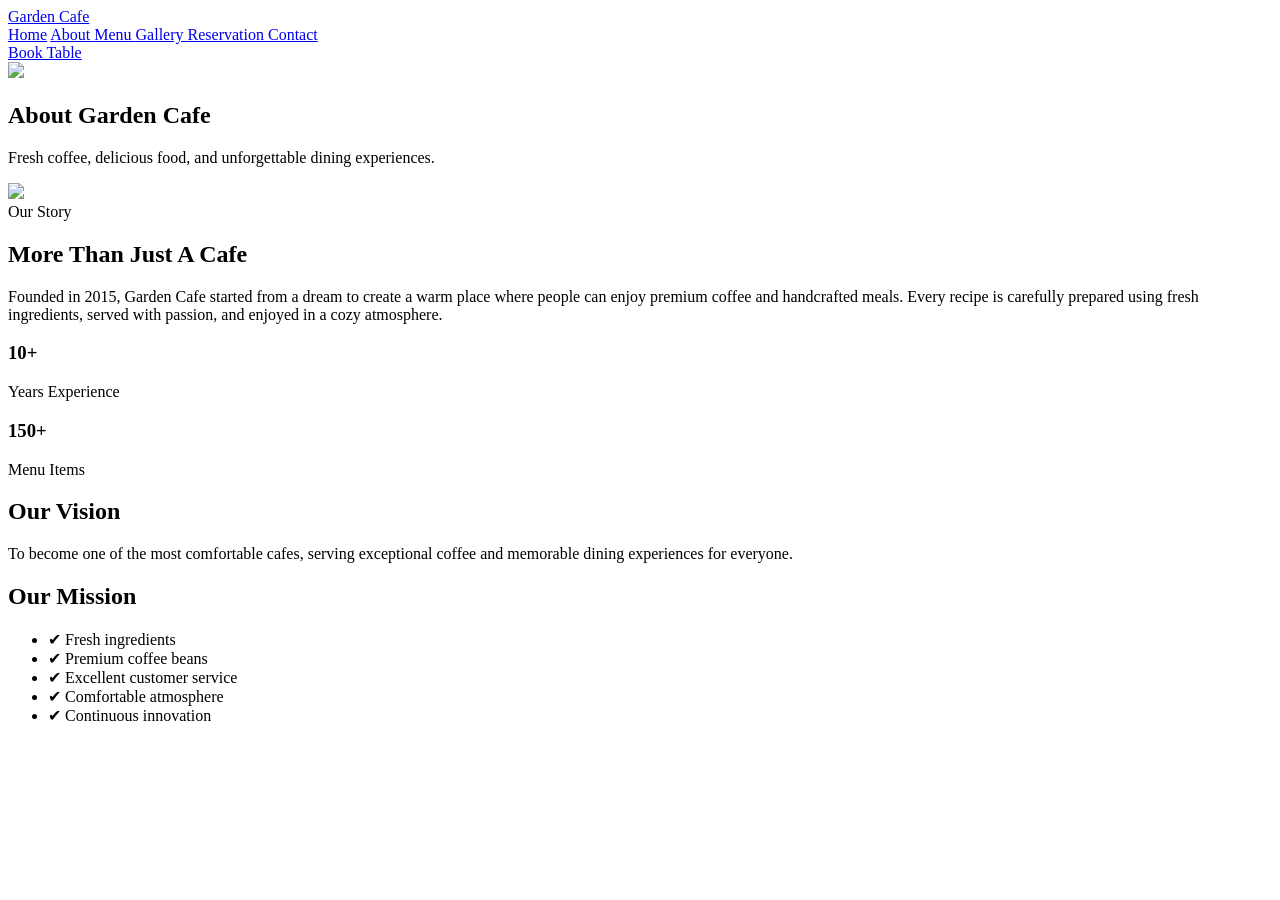
==== about.html @ c457422a "adding galerry grid + about" ====
<!DOCTYPE html>
<html lang="en">

<head>

<meta charset="UTF-8">

<meta
name="viewport"
content="width=device-width, initial-scale=1.0">

<title>

About Us | Garden Cafe

</title>

<link rel="icon" href="favicon.ico">

<script src="https://cdn.tailwindcss.com"></script>

<script>

tailwind.config={

theme:{

extend:{

colors:{

primary:"#3B2F2F",

secondary:"#C49B66",

light:"#FFF8F0",

dark:"#1B1B1B"

}

}

}

}

</script>

<link rel="preconnect"
href="https://fonts.googleapis.com">

<link rel="preconnect"
href="https://fonts.gstatic.com"
crossorigin>

<link href="https://fonts.googleapis.com/css2?family=Poppins:wght@300;400;500;600;700;800&display=swap"
rel="stylesheet">

<link rel="stylesheet"
href="assets/css/style.css">

</head>

<body class="font-[Poppins] bg-light">

<!-- NAVBAR -->

<header
id="navbar"
class="fixed top-0 left-0 w-full z-50">

<div class="max-w-7xl mx-auto px-6">

<div class="flex justify-between items-center h-20">

<a
href="index.html"
class="text-3xl font-bold text-white">

Garden Cafe

</a>

<nav class="hidden lg:flex gap-10 text-white">

<a href="index.html">Home</a>

<a href="about.html"
class="text-secondary">

About

</a>

<a href="menu.html">

Menu

</a>

<a href="gallery.html">

Gallery

</a>

<a href="reservation.html">

Reservation

</a>

<a href="contact.html">

Contact

</a>

</nav>

<a
href="reservation.html"
class="hidden lg:block bg-secondary px-6 py-3 rounded-full text-white">

Book Table

</a>

</div>

</div>

</header>

<!-- HERO -->

<section class="relative h-[60vh]">

<img

src="assets/images/about.jpg"

class="absolute inset-0 w-full h-full object-cover">

<div class="absolute inset-0 bg-black/60">

</div>

<div class="relative h-full flex items-center">

<div class="max-w-7xl mx-auto px-6">

<h1 class="text-6xl font-bold text-white">

About Garden Cafe

</h1>

<p class="text-gray-300 mt-6 max-w-2xl">

Fresh coffee,

delicious food,

and unforgettable dining experiences.

</p>

</div>

</div>

</section>

<!-- OUR STORY -->

<section class="py-24 bg-white">

<div class="max-w-7xl mx-auto px-6">

<div class="grid lg:grid-cols-2 gap-16 items-center">

<div>

<img

src="assets/images/about.jpg"

class="rounded-3xl shadow-xl">

</div>

<div>

<span class="text-secondary uppercase">

Our Story

</span>

<h2 class="text-5xl font-bold mt-5">

More Than

Just A Cafe

</h2>

<p class="text-gray-600 mt-8 leading-8">

Founded in 2015,

Garden Cafe started from a dream
to create a warm place where
people can enjoy premium coffee
and handcrafted meals.

Every recipe is carefully prepared
using fresh ingredients,
served with passion,
and enjoyed in a cozy atmosphere.

</p>

<div class="grid grid-cols-2 gap-8 mt-12">

<div>

<h3
class="text-5xl font-bold text-secondary">

10+

</h3>

<p>

Years Experience

</p>

</div>

<div>

<h3
class="text-5xl font-bold text-secondary">

150+

</h3>

<p>

Menu Items

</p>

</div>

</div>

</div>

</div>

</div>

</section>

<!-- Vision Mission -->

<section class="py-24 bg-light">

<div class="max-w-7xl mx-auto px-6">

<div class="grid lg:grid-cols-2 gap-10">

<div
class="bg-white rounded-3xl shadow-lg p-10">

<h2
class="text-4xl font-bold">

Our Vision

</h2>

<p
class="mt-6 text-gray-600 leading-8">

To become one of the most
comfortable cafes,
serving exceptional coffee
and memorable dining experiences
for everyone.

</p>

</div>

<div
class="bg-white rounded-3xl shadow-lg p-10">

<h2
class="text-4xl font-bold">

Our Mission

</h2>

<ul
class="mt-6 space-y-5 text-gray-600">

<li>

✔ Fresh ingredients

</li>

<li>

✔ Premium coffee beans

</li>

<li>

✔ Excellent customer service

</li>

<li>

✔ Comfortable atmosphere

</li>

<li>

✔ Continuous innovation

</li>

</ul>

</div>

</div>

</div>

</section>
---- assets/css/style.css ----
/* ==========================================================
   Garden Cafe
   Author : ChatGPT
   Version : 1.0
========================================================== */

/* =============================
   Global
============================= */

html{
    scroll-behavior:smooth;
}

body{
    overflow-x:hidden;
}

/* =============================
   Selection
============================= */

::selection{
    background:#C49B66;
    color:#fff;
}

/* =============================
   Scrollbar
============================= */

::-webkit-scrollbar{
    width:10px;
}

::-webkit-scrollbar-track{
    background:#f3f3f3;
}

::-webkit-scrollbar-thumb{
    background:#C49B66;
    border-radius:20px;
}

::-webkit-scrollbar-thumb:hover{
    background:#9f7849;
}

/* =============================
   Navbar
============================= */

#navbar{

    transition:.35s ease;

}

.navbar-scrolled{

    background:#ffffff;

    box-shadow:0 5px 20px rgba(0,0,0,.08);

}

.navbar-scrolled a{

    color:#222 !important;

}

.navbar-scrolled #menuButton{

    color:#222;

}

/* =============================
   Hero Image
============================= */

section:first-of-type img{

    animation:zoomHero 12s linear infinite alternate;

}

@keyframes zoomHero{

    from{

        transform:scale(1);

    }

    to{

        transform:scale(1.08);

    }

}

/* =============================
   Button Hover
============================= */

button,
a{

    transition:.3s;

}

button:hover{

    cursor:pointer;

}

/* =============================
   Card
============================= */

.shadow-lg{

    transition:.35s;

}

.shadow-lg:hover{

    box-shadow:0 20px 45px rgba(0,0,0,.15);

}

/* =============================
   Gallery
============================= */

.gallery img{

    transition:.35s;

}

.gallery img:hover{

    transform:scale(1.06);

}

/* =============================
   Fade Up
============================= */

.fade-up{

    opacity:0;

    transform:translateY(40px);

    transition:.8s;

}

.fade-up.show{

    opacity:1;

    transform:translateY(0);

}

/* =============================
   Floating Button
============================= */

.fixed{

    transition:.3s;

}

/* =============================
   WhatsApp
============================= */

.fixed:hover{

    transform:translateY(-4px);

}

/* =============================
   Footer Link
============================= */

footer a{

    transition:.3s;

}

footer a:hover{

    color:#C49B66;

}

/* =============================
   Input
============================= */

input,
textarea,
select{

    transition:.25s;

}

input:focus,
textarea:focus{

    border-color:#C49B66;

    box-shadow:0 0 0 3px rgba(196,155,102,.2);

}

/* =============================
   Card Image
============================= */

.rounded-3xl img{

    transition:.4s;

}

.rounded-3xl:hover img{

    transform:scale(1.08);

}

/* =============================
   Overlay
============================= */

.overlay{

    position:absolute;

    inset:0;

    background:rgba(0,0,0,.45);

}

/* =============================
   Utility
============================= */

.text-shadow{

    text-shadow:0 4px 12px rgba(0,0,0,.4);

}

.section-title{

    font-size:48px;

    font-weight:700;

}

.section-subtitle{

    color:#C49B66;

    text-transform:uppercase;

    letter-spacing:4px;

}

/* =============================
   Image Radius
============================= */

img{

    user-select:none;

}

/* =============================
   Responsive
============================= */

@media(max-width:1024px){

    .section-title{

        font-size:38px;

    }

}

@media(max-width:768px){

    .section-title{

        font-size:32px;

    }

}

@media(max-width:640px){

    .section-title{

        font-size:28px;

    }

}
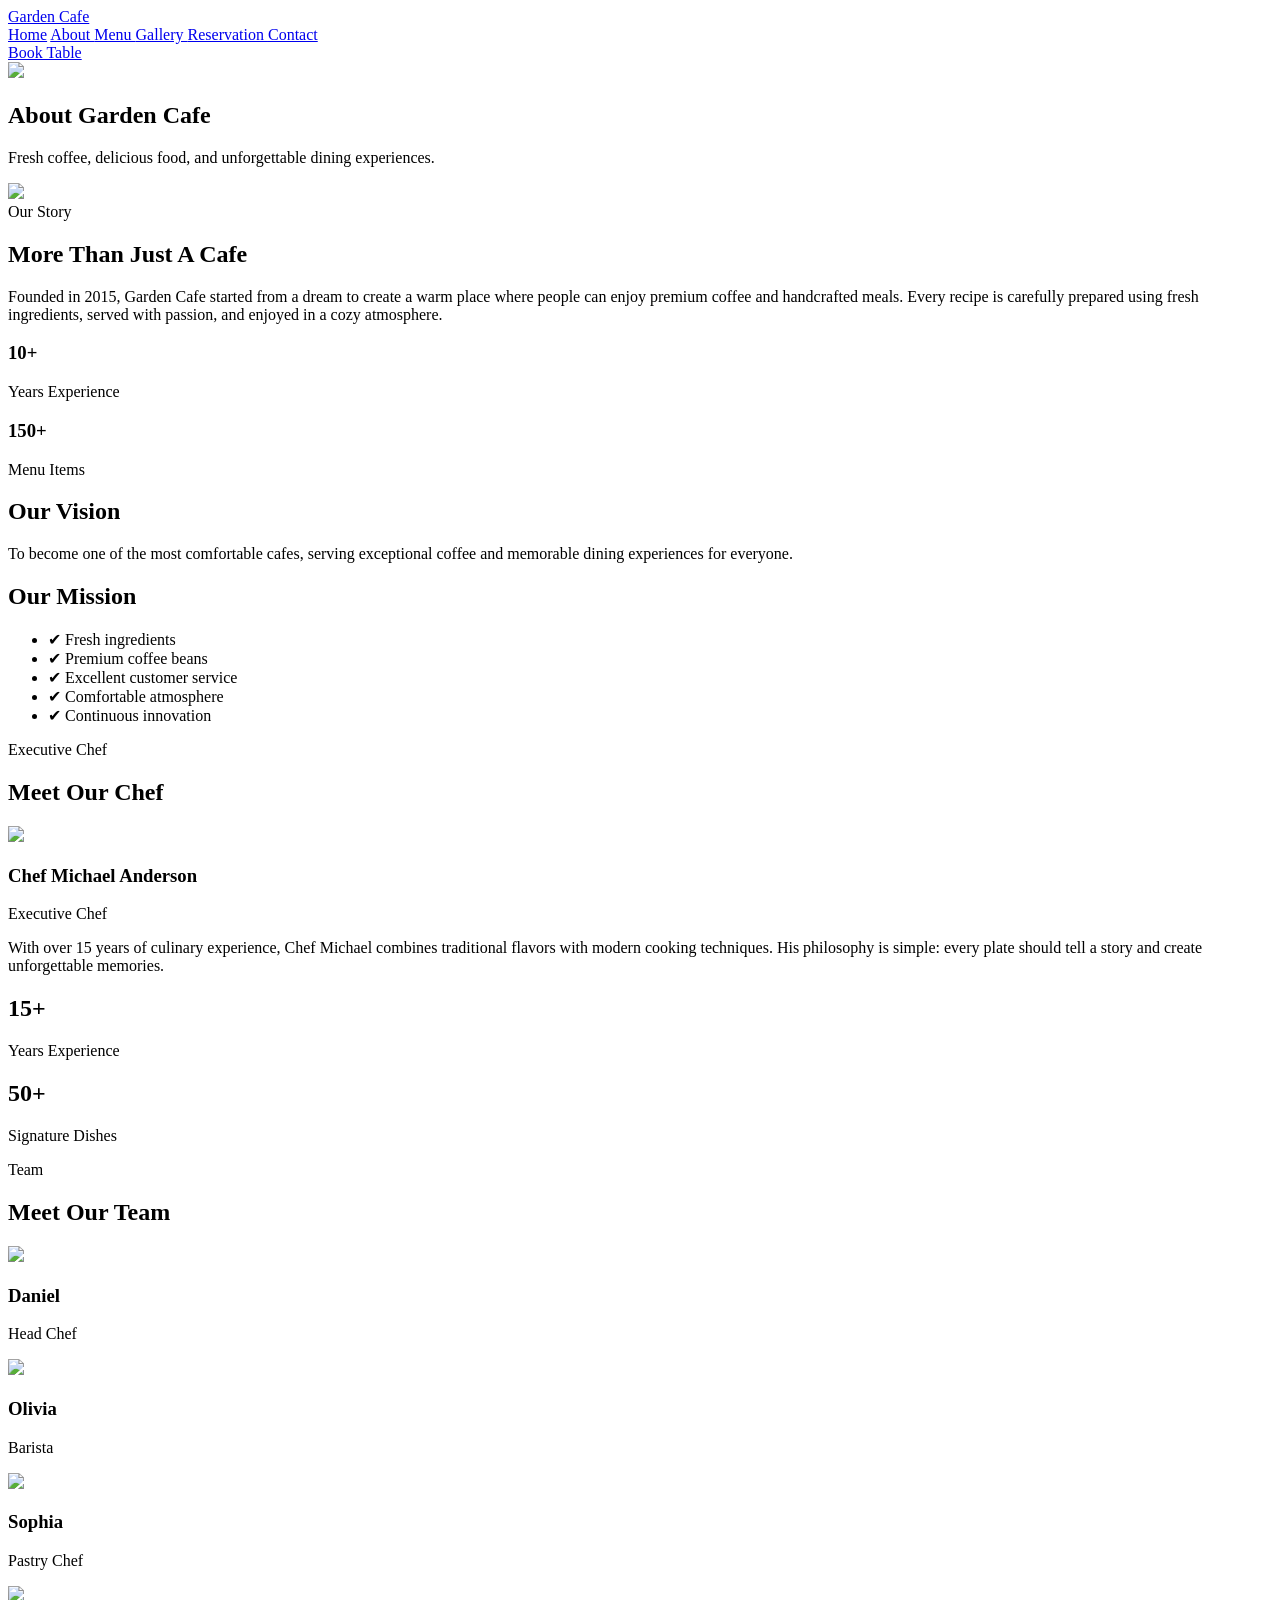
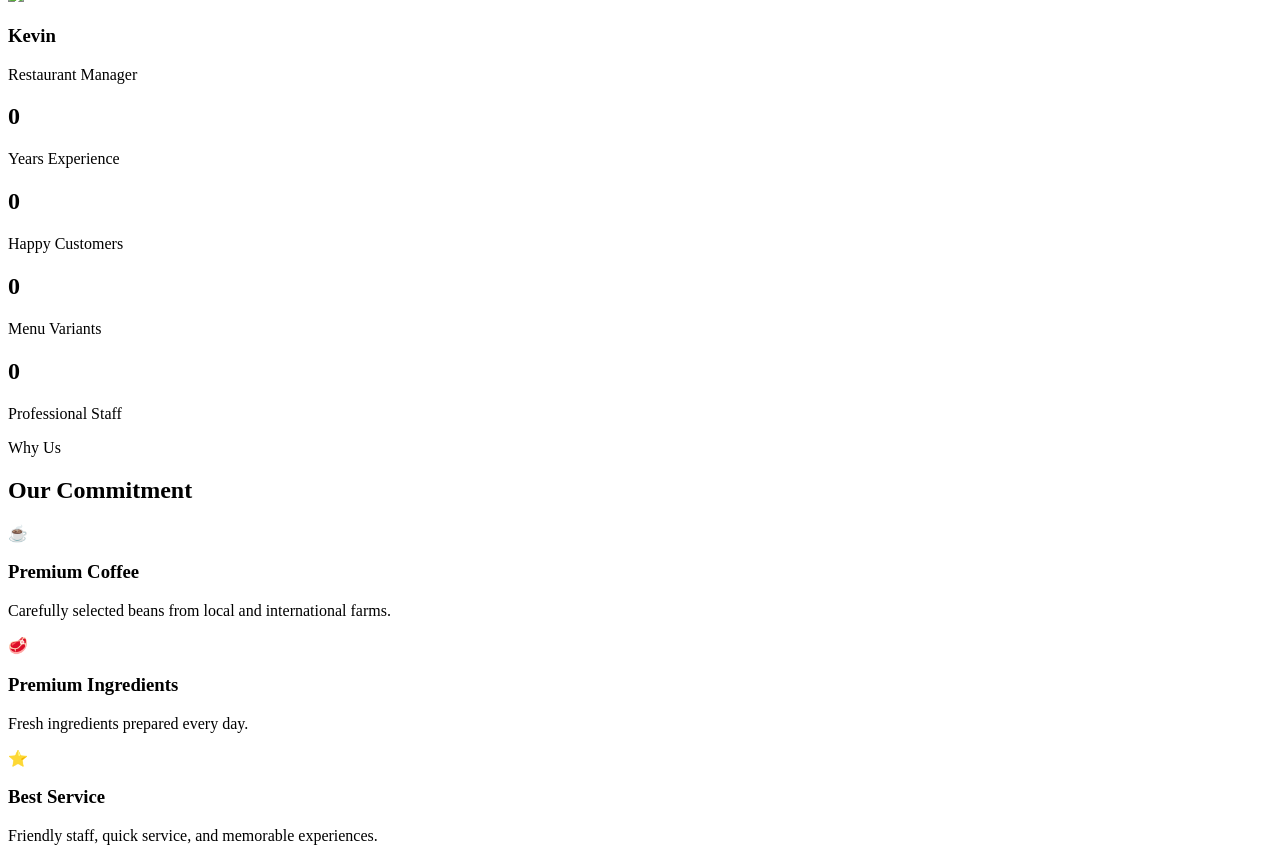
==== commit 062a2f2c: "add about part 2" ====
--- a/about.html
+++ b/about.html
@@ -351,4 +351,451 @@
 
 </div>
 
-</section>+</section>
+
+    <!-- ===================================== -->
+    <!-- Meet Our Chef -->
+    <!-- ===================================== -->
+
+    <section class="py-24 bg-white">
+
+        <div class="max-w-7xl mx-auto px-6">
+
+            <div class="text-center">
+
+                <span class="uppercase tracking-[5px] text-secondary">
+                    Executive Chef
+                </span>
+
+                <h2 class="text-5xl font-bold mt-5">
+
+                    Meet Our Chef
+
+                </h2>
+
+            </div>
+
+            <div
+                class="grid lg:grid-cols-2 gap-16 items-center mt-20">
+
+                <div>
+
+                    <img
+                        src="assets/images/chef.jpg"
+                        class="rounded-3xl shadow-xl w-full">
+
+                </div>
+
+                <div>
+
+                    <h3 class="text-4xl font-bold">
+
+                        Chef Michael Anderson
+
+                    </h3>
+
+                    <span
+                        class="text-secondary font-semibold">
+
+                        Executive Chef
+
+                    </span>
+
+                    <p
+                        class="text-gray-600 mt-8 leading-8">
+
+                        With over 15 years of culinary experience,
+                        Chef Michael combines traditional flavors
+                        with modern cooking techniques.
+
+                        His philosophy is simple:
+                        every plate should tell a story and
+                        create unforgettable memories.
+
+                    </p>
+
+                    <div class="grid grid-cols-2 gap-8 mt-10">
+
+                        <div>
+
+                            <h2
+                                class="text-5xl font-bold text-secondary">
+
+                                15+
+
+                            </h2>
+
+                            <p>
+                                Years Experience
+                            </p>
+
+                        </div>
+
+                        <div>
+
+                            <h2
+                                class="text-5xl font-bold text-secondary">
+
+                                50+
+
+                            </h2>
+
+                            <p>
+                                Signature Dishes
+                            </p>
+
+                        </div>
+
+                    </div>
+
+                </div>
+
+            </div>
+
+        </div>
+
+    </section>
+
+    <!-- ===================================== -->
+    <!-- Our Team -->
+    <!-- ===================================== -->
+
+    <section class="py-24 bg-light">
+
+        <div class="max-w-7xl mx-auto px-6">
+
+            <div class="text-center">
+
+                <span class="uppercase tracking-[5px] text-secondary">
+                    Team
+                </span>
+
+                <h2 class="text-5xl font-bold mt-5">
+
+                    Meet Our Team
+
+                </h2>
+
+            </div>
+
+            <div
+                class="grid md:grid-cols-2 lg:grid-cols-4 gap-8 mt-20">
+
+                <!-- Team -->
+
+                <div
+                    class="bg-white rounded-3xl overflow-hidden shadow-lg text-center">
+
+                    <img
+                        src="assets/images/team/team1.jpg"
+                        class="w-full h-80 object-cover">
+
+                    <div class="p-6">
+
+                        <h3
+                            class="text-2xl font-semibold">
+
+                            Daniel
+
+                        </h3>
+
+                        <p
+                            class="text-secondary mt-2">
+
+                            Head Chef
+
+                        </p>
+
+                    </div>
+
+                </div>
+
+                <div
+                    class="bg-white rounded-3xl overflow-hidden shadow-lg text-center">
+
+                    <img
+                        src="assets/images/team/team2.jpg"
+                        class="w-full h-80 object-cover">
+
+                    <div class="p-6">
+
+                        <h3
+                            class="text-2xl font-semibold">
+
+                            Olivia
+
+                        </h3>
+
+                        <p
+                            class="text-secondary mt-2">
+
+                            Barista
+
+                        </p>
+
+                    </div>
+
+                </div>
+
+                <div
+                    class="bg-white rounded-3xl overflow-hidden shadow-lg text-center">
+
+                    <img
+                        src="assets/images/team/team3.jpg"
+                        class="w-full h-80 object-cover">
+
+                    <div class="p-6">
+
+                        <h3
+                            class="text-2xl font-semibold">
+
+                            Sophia
+
+                        </h3>
+
+                        <p
+                            class="text-secondary mt-2">
+
+                            Pastry Chef
+
+                        </p>
+
+                    </div>
+
+                </div>
+
+                <div
+                    class="bg-white rounded-3xl overflow-hidden shadow-lg text-center">
+
+                    <img
+                        src="assets/images/team/team4.jpg"
+                        class="w-full h-80 object-cover">
+
+                    <div class="p-6">
+
+                        <h3
+                            class="text-2xl font-semibold">
+
+                            Kevin
+
+                        </h3>
+
+                        <p
+                            class="text-secondary mt-2">
+
+                            Restaurant Manager
+
+                        </p>
+
+                    </div>
+
+                </div>
+
+            </div>
+
+        </div>
+
+    </section>
+
+    <!-- ===================================== -->
+    <!-- Achievement -->
+    <!-- ===================================== -->
+
+    <section class="py-24 bg-primary">
+
+        <div class="max-w-7xl mx-auto px-6">
+
+            <div
+                class="grid grid-cols-2 lg:grid-cols-4 gap-10 text-center">
+
+                <div>
+
+                    <h2
+                        class="text-5xl font-bold text-secondary"
+                        data-counter="15">
+
+                        0
+
+                    </h2>
+
+                    <p class="text-white mt-4">
+
+                        Years Experience
+
+                    </p>
+
+                </div>
+
+                <div>
+
+                    <h2
+                        class="text-5xl font-bold text-secondary"
+                        data-counter="25000">
+
+                        0
+
+                    </h2>
+
+                    <p class="text-white mt-4">
+
+                        Happy Customers
+
+                    </p>
+
+                </div>
+
+                <div>
+
+                    <h2
+                        class="text-5xl font-bold text-secondary"
+                        data-counter="150">
+
+                        0
+
+                    </h2>
+
+                    <p class="text-white mt-4">
+
+                        Menu Variants
+
+                    </p>
+
+                </div>
+
+                <div>
+
+                    <h2
+                        class="text-5xl font-bold text-secondary"
+                        data-counter="20">
+
+                        0
+
+                    </h2>
+
+                    <p class="text-white mt-4">
+
+                        Professional Staff
+
+                    </p>
+
+                </div>
+
+            </div>
+
+        </div>
+
+    </section>
+
+    <!-- ===================================== -->
+    <!-- Why Choose Us -->
+    <!-- ===================================== -->
+
+    <section class="py-24 bg-white">
+
+        <div class="max-w-7xl mx-auto px-6">
+
+            <div class="text-center">
+
+                <span class="uppercase tracking-[5px] text-secondary">
+
+                    Why Us
+
+                </span>
+
+                <h2 class="text-5xl font-bold mt-5">
+
+                    Our Commitment
+
+                </h2>
+
+            </div>
+
+            <div
+                class="grid lg:grid-cols-3 gap-10 mt-20">
+
+                <div
+                    class="rounded-3xl shadow-lg p-10">
+
+                    <div class="text-6xl">
+
+                        ☕
+
+                    </div>
+
+                    <h3
+                        class="text-2xl font-semibold mt-6">
+
+                        Premium Coffee
+
+                    </h3>
+
+                    <p
+                        class="mt-4 text-gray-600 leading-8">
+
+                        Carefully selected beans
+                        from local and international farms.
+
+                    </p>
+
+                </div>
+
+                <div
+                    class="rounded-3xl shadow-lg p-10">
+
+                    <div class="text-6xl">
+
+                        🥩
+
+                    </div>
+
+                    <h3
+                        class="text-2xl font-semibold mt-6">
+
+                        Premium Ingredients
+
+                    </h3>
+
+                    <p
+                        class="mt-4 text-gray-600 leading-8">
+
+                        Fresh ingredients
+                        prepared every day.
+
+                    </p>
+
+                </div>
+
+                <div
+                    class="rounded-3xl shadow-lg p-10">
+
+                    <div class="text-6xl">
+
+                        ⭐
+
+                    </div>
+
+                    <h3
+                        class="text-2xl font-semibold mt-6">
+
+                        Best Service
+
+                    </h3>
+
+                    <p
+                        class="mt-4 text-gray-600 leading-8">
+
+                        Friendly staff,
+                        quick service,
+                        and memorable experiences.
+
+                    </p>
+
+                </div>
+
+            </div>
+
+        </div>
+
+    </section>
+
+    
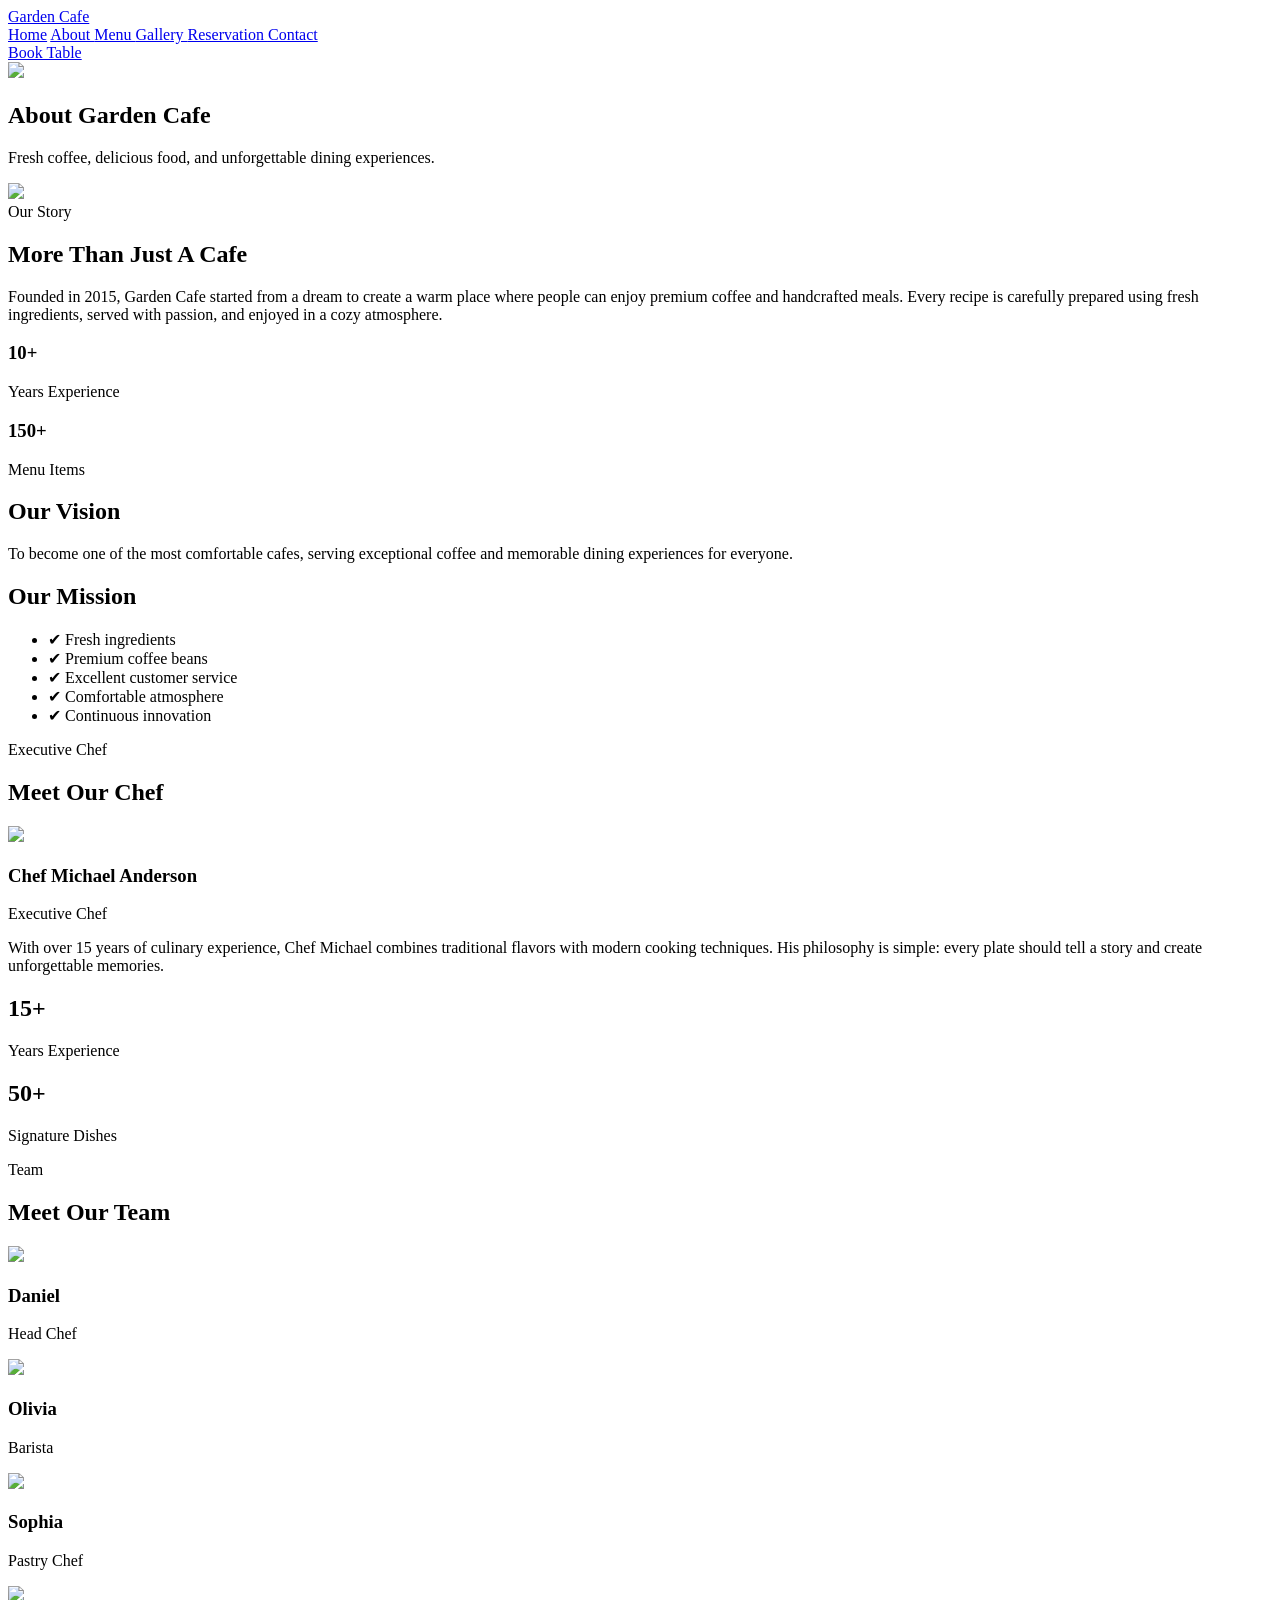
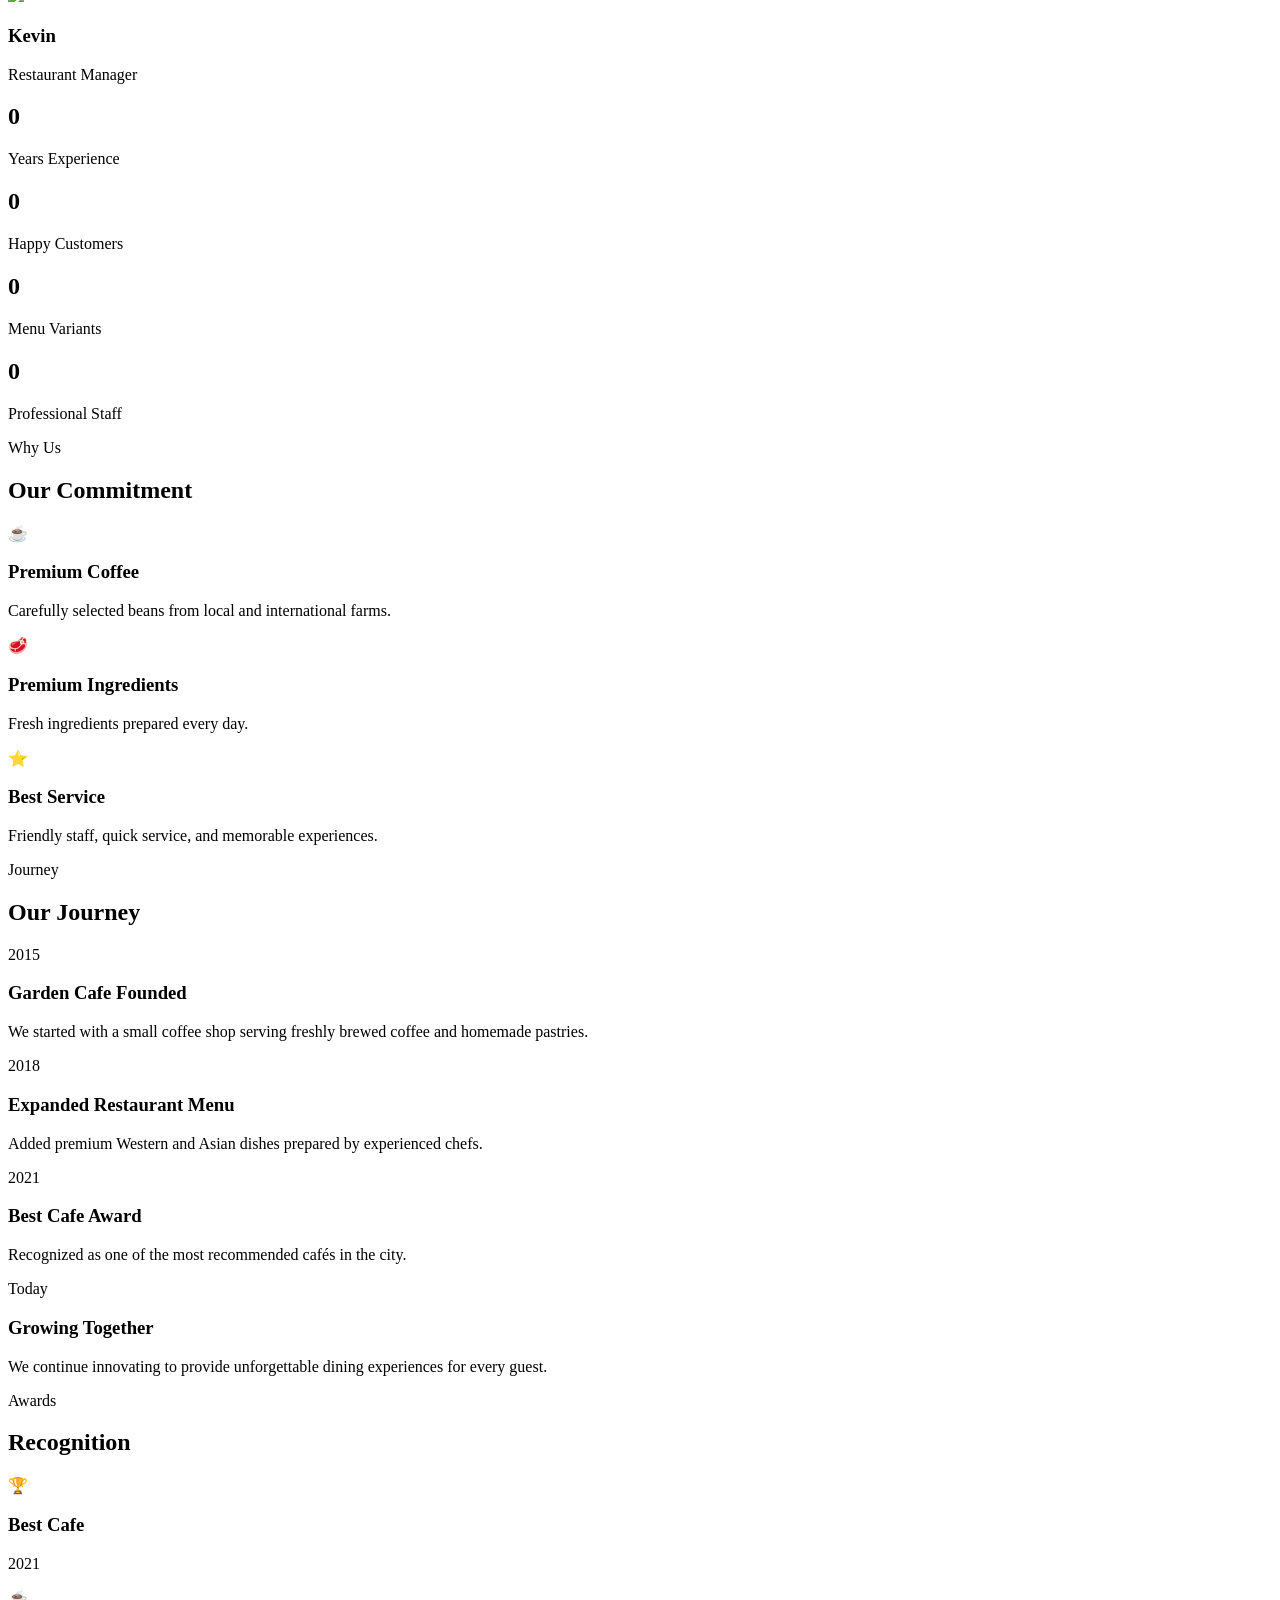
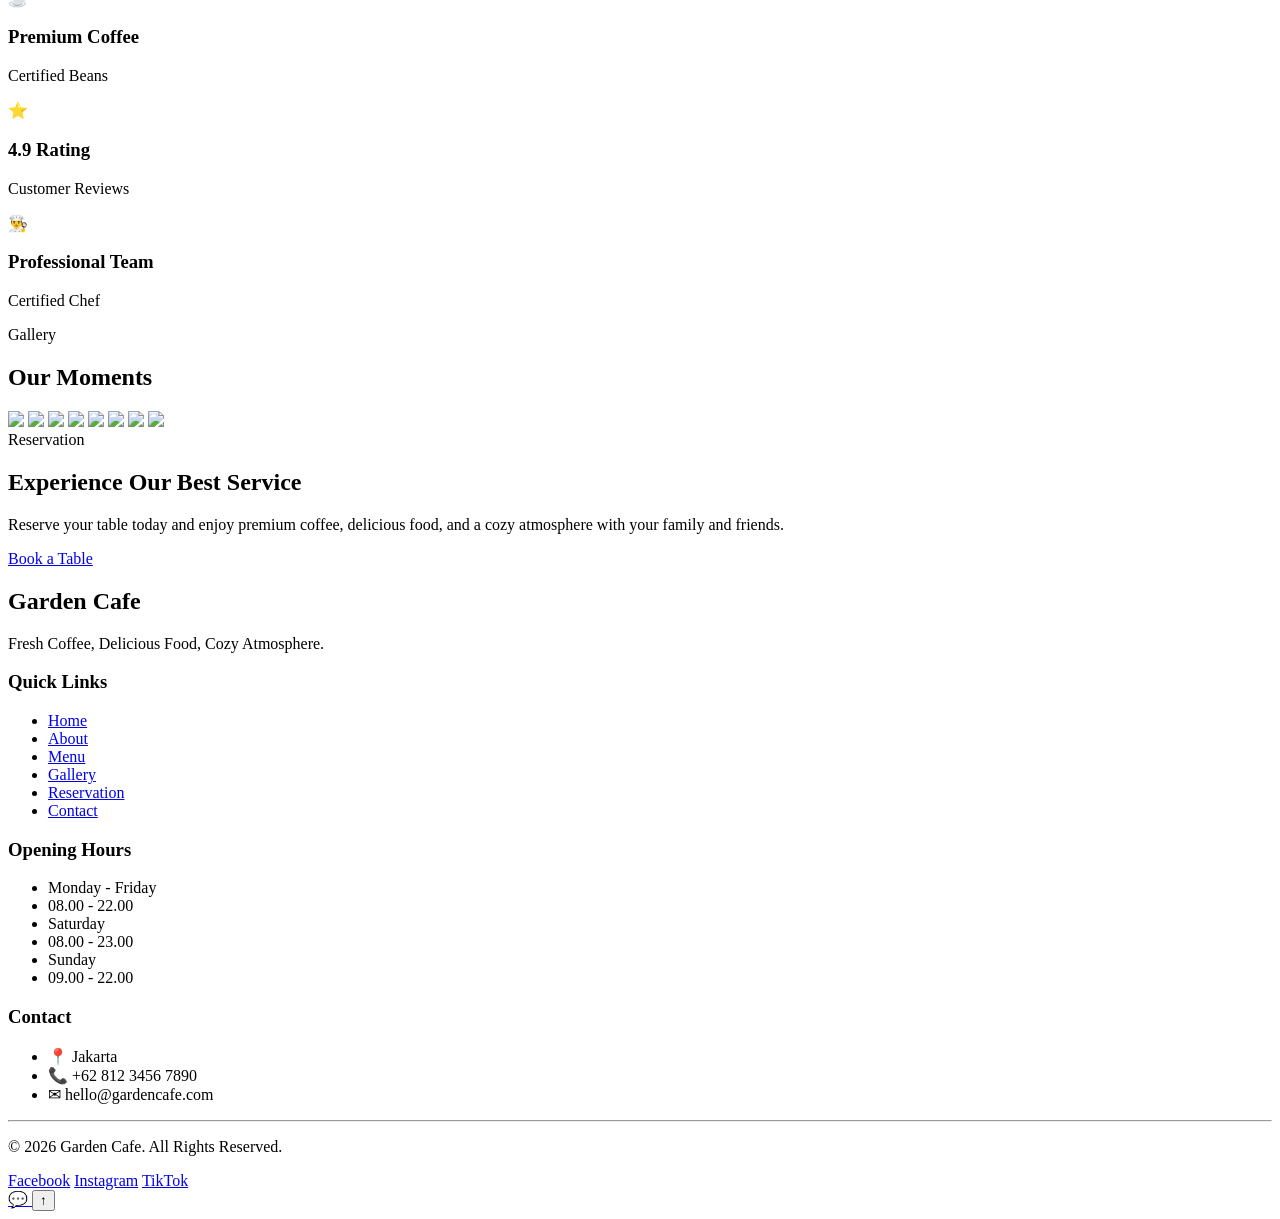
==== commit a6ccd74a: "add about part 3" ====
--- a/about.html
+++ b/about.html
@@ -1,801 +1,668 @@
-<!DOCTYPE html>
+<!doctype html>
 <html lang="en">
-
-<head>
-
-<meta charset="UTF-8">
-
-<meta
-name="viewport"
-content="width=device-width, initial-scale=1.0">
-
-<title>
-
-About Us | Garden Cafe
-
-</title>
-
-<link rel="icon" href="favicon.ico">
-
-<script src="https://cdn.tailwindcss.com"></script>
-
-<script>
-
-tailwind.config={
-
-theme:{
-
-extend:{
-
-colors:{
-
-primary:"#3B2F2F",
-
-secondary:"#C49B66",
-
-light:"#FFF8F0",
-
-dark:"#1B1B1B"
-
-}
-
-}
-
-}
-
-}
-
-</script>
-
-<link rel="preconnect"
-href="https://fonts.googleapis.com">
-
-<link rel="preconnect"
-href="https://fonts.gstatic.com"
-crossorigin>
-
-<link href="https://fonts.googleapis.com/css2?family=Poppins:wght@300;400;500;600;700;800&display=swap"
-rel="stylesheet">
-
-<link rel="stylesheet"
-href="assets/css/style.css">
-
-</head>
-
-<body class="font-[Poppins] bg-light">
-
-<!-- NAVBAR -->
-
-<header
-id="navbar"
-class="fixed top-0 left-0 w-full z-50">
-
-<div class="max-w-7xl mx-auto px-6">
-
-<div class="flex justify-between items-center h-20">
-
-<a
-href="index.html"
-class="text-3xl font-bold text-white">
-
-Garden Cafe
-
-</a>
-
-<nav class="hidden lg:flex gap-10 text-white">
-
-<a href="index.html">Home</a>
-
-<a href="about.html"
-class="text-secondary">
-
-About
-
-</a>
-
-<a href="menu.html">
-
-Menu
-
-</a>
-
-<a href="gallery.html">
-
-Gallery
-
-</a>
-
-<a href="reservation.html">
-
-Reservation
-
-</a>
-
-<a href="contact.html">
-
-Contact
-
-</a>
-
-</nav>
-
-<a
-href="reservation.html"
-class="hidden lg:block bg-secondary px-6 py-3 rounded-full text-white">
-
-Book Table
-
-</a>
-
-</div>
-
-</div>
-
-</header>
-
-<!-- HERO -->
-
-<section class="relative h-[60vh]">
-
-<img
-
-src="assets/images/about.jpg"
-
-class="absolute inset-0 w-full h-full object-cover">
-
-<div class="absolute inset-0 bg-black/60">
-
-</div>
-
-<div class="relative h-full flex items-center">
-
-<div class="max-w-7xl mx-auto px-6">
-
-<h1 class="text-6xl font-bold text-white">
-
-About Garden Cafe
-
-</h1>
-
-<p class="text-gray-300 mt-6 max-w-2xl">
-
-Fresh coffee,
-
-delicious food,
-
-and unforgettable dining experiences.
-
-</p>
-
-</div>
-
-</div>
-
-</section>
-
-<!-- OUR STORY -->
-
-<section class="py-24 bg-white">
-
-<div class="max-w-7xl mx-auto px-6">
-
-<div class="grid lg:grid-cols-2 gap-16 items-center">
-
-<div>
-
-<img
-
-src="assets/images/about.jpg"
-
-class="rounded-3xl shadow-xl">
-
-</div>
-
-<div>
-
-<span class="text-secondary uppercase">
-
-Our Story
-
-</span>
-
-<h2 class="text-5xl font-bold mt-5">
-
-More Than
-
-Just A Cafe
-
-</h2>
-
-<p class="text-gray-600 mt-8 leading-8">
-
-Founded in 2015,
-
-Garden Cafe started from a dream
-to create a warm place where
-people can enjoy premium coffee
-and handcrafted meals.
-
-Every recipe is carefully prepared
-using fresh ingredients,
-served with passion,
-and enjoyed in a cozy atmosphere.
-
-</p>
-
-<div class="grid grid-cols-2 gap-8 mt-12">
-
-<div>
-
-<h3
-class="text-5xl font-bold text-secondary">
-
-10+
-
-</h3>
-
-<p>
-
-Years Experience
-
-</p>
-
-</div>
-
-<div>
-
-<h3
-class="text-5xl font-bold text-secondary">
-
-150+
-
-</h3>
-
-<p>
-
-Menu Items
-
-</p>
-
-</div>
-
-</div>
-
-</div>
-
-</div>
-
-</div>
-
-</section>
-
-<!-- Vision Mission -->
-
-<section class="py-24 bg-light">
-
-<div class="max-w-7xl mx-auto px-6">
-
-<div class="grid lg:grid-cols-2 gap-10">
-
-<div
-class="bg-white rounded-3xl shadow-lg p-10">
-
-<h2
-class="text-4xl font-bold">
-
-Our Vision
-
-</h2>
-
-<p
-class="mt-6 text-gray-600 leading-8">
-
-To become one of the most
-comfortable cafes,
-serving exceptional coffee
-and memorable dining experiences
-for everyone.
-
-</p>
-
-</div>
-
-<div
-class="bg-white rounded-3xl shadow-lg p-10">
-
-<h2
-class="text-4xl font-bold">
-
-Our Mission
-
-</h2>
-
-<ul
-class="mt-6 space-y-5 text-gray-600">
-
-<li>
-
-✔ Fresh ingredients
-
-</li>
-
-<li>
-
-✔ Premium coffee beans
-
-</li>
-
-<li>
-
-✔ Excellent customer service
-
-</li>
-
-<li>
-
-✔ Comfortable atmosphere
-
-</li>
-
-<li>
-
-✔ Continuous innovation
-
-</li>
-
-</ul>
-
-</div>
-
-</div>
-
-</div>
-
-</section>
+  <head>
+    <meta charset="UTF-8" />
+
+    <meta name="viewport" content="width=device-width, initial-scale=1.0" />
+
+    <title>About Us | Garden Cafe</title>
+
+    <link rel="icon" href="favicon.ico" />
+
+    <script src="https://cdn.tailwindcss.com"></script>
+
+    <script>
+      tailwind.config = {
+        theme: {
+          extend: {
+            colors: {
+              primary: "#3B2F2F",
+
+              secondary: "#C49B66",
+
+              light: "#FFF8F0",
+
+              dark: "#1B1B1B",
+            },
+          },
+        },
+      };
+    </script>
+
+    <link rel="preconnect" href="https://fonts.googleapis.com" />
+
+    <link rel="preconnect" href="https://fonts.gstatic.com" crossorigin />
+
+    <link
+      href="https://fonts.googleapis.com/css2?family=Poppins:wght@300;400;500;600;700;800&display=swap"
+      rel="stylesheet"
+    />
+
+    <link rel="stylesheet" href="assets/css/style.css" />
+  </head>
+
+  <body class="font-[Poppins] bg-light">
+    <!-- NAVBAR -->
+
+    <header id="navbar" class="fixed top-0 left-0 w-full z-50">
+      <div class="max-w-7xl mx-auto px-6">
+        <div class="flex justify-between items-center h-20">
+          <a href="index.html" class="text-3xl font-bold text-white">
+            Garden Cafe
+          </a>
+
+          <nav class="hidden lg:flex gap-10 text-white">
+            <a href="index.html">Home</a>
+
+            <a href="about.html" class="text-secondary"> About </a>
+
+            <a href="menu.html"> Menu </a>
+
+            <a href="gallery.html"> Gallery </a>
+
+            <a href="reservation.html"> Reservation </a>
+
+            <a href="contact.html"> Contact </a>
+          </nav>
+
+          <a
+            href="reservation.html"
+            class="hidden lg:block bg-secondary px-6 py-3 rounded-full text-white"
+          >
+            Book Table
+          </a>
+        </div>
+      </div>
+    </header>
+
+    <!-- HERO -->
+
+    <section class="relative h-[60vh]">
+      <img
+        src="assets/images/about.jpg"
+        class="absolute inset-0 w-full h-full object-cover"
+      />
+
+      <div class="absolute inset-0 bg-black/60"></div>
+
+      <div class="relative h-full flex items-center">
+        <div class="max-w-7xl mx-auto px-6">
+          <h1 class="text-6xl font-bold text-white">About Garden Cafe</h1>
+
+          <p class="text-gray-300 mt-6 max-w-2xl">
+            Fresh coffee, delicious food, and unforgettable dining experiences.
+          </p>
+        </div>
+      </div>
+    </section>
+
+    <!-- OUR STORY -->
+
+    <section class="py-24 bg-white">
+      <div class="max-w-7xl mx-auto px-6">
+        <div class="grid lg:grid-cols-2 gap-16 items-center">
+          <div>
+            <img src="assets/images/about.jpg" class="rounded-3xl shadow-xl" />
+          </div>
+
+          <div>
+            <span class="text-secondary uppercase"> Our Story </span>
+
+            <h2 class="text-5xl font-bold mt-5">More Than Just A Cafe</h2>
+
+            <p class="text-gray-600 mt-8 leading-8">
+              Founded in 2015, Garden Cafe started from a dream to create a warm
+              place where people can enjoy premium coffee and handcrafted meals.
+              Every recipe is carefully prepared using fresh ingredients, served
+              with passion, and enjoyed in a cozy atmosphere.
+            </p>
+
+            <div class="grid grid-cols-2 gap-8 mt-12">
+              <div>
+                <h3 class="text-5xl font-bold text-secondary">10+</h3>
+
+                <p>Years Experience</p>
+              </div>
+
+              <div>
+                <h3 class="text-5xl font-bold text-secondary">150+</h3>
+
+                <p>Menu Items</p>
+              </div>
+            </div>
+          </div>
+        </div>
+      </div>
+    </section>
+
+    <!-- Vision Mission -->
+
+    <section class="py-24 bg-light">
+      <div class="max-w-7xl mx-auto px-6">
+        <div class="grid lg:grid-cols-2 gap-10">
+          <div class="bg-white rounded-3xl shadow-lg p-10">
+            <h2 class="text-4xl font-bold">Our Vision</h2>
+
+            <p class="mt-6 text-gray-600 leading-8">
+              To become one of the most comfortable cafes, serving exceptional
+              coffee and memorable dining experiences for everyone.
+            </p>
+          </div>
+
+          <div class="bg-white rounded-3xl shadow-lg p-10">
+            <h2 class="text-4xl font-bold">Our Mission</h2>
+
+            <ul class="mt-6 space-y-5 text-gray-600">
+              <li>✔ Fresh ingredients</li>
+
+              <li>✔ Premium coffee beans</li>
+
+              <li>✔ Excellent customer service</li>
+
+              <li>✔ Comfortable atmosphere</li>
+
+              <li>✔ Continuous innovation</li>
+            </ul>
+          </div>
+        </div>
+      </div>
+    </section>
 
     <!-- ===================================== -->
     <!-- Meet Our Chef -->
     <!-- ===================================== -->
 
     <section class="py-24 bg-white">
-
-        <div class="max-w-7xl mx-auto px-6">
-
-            <div class="text-center">
-
-                <span class="uppercase tracking-[5px] text-secondary">
-                    Executive Chef
-                </span>
-
-                <h2 class="text-5xl font-bold mt-5">
-
-                    Meet Our Chef
-
-                </h2>
-
+      <div class="max-w-7xl mx-auto px-6">
+        <div class="text-center">
+          <span class="uppercase tracking-[5px] text-secondary">
+            Executive Chef
+          </span>
+
+          <h2 class="text-5xl font-bold mt-5">Meet Our Chef</h2>
+        </div>
+
+        <div class="grid lg:grid-cols-2 gap-16 items-center mt-20">
+          <div>
+            <img
+              src="assets/images/chef.jpg"
+              class="rounded-3xl shadow-xl w-full"
+            />
+          </div>
+
+          <div>
+            <h3 class="text-4xl font-bold">Chef Michael Anderson</h3>
+
+            <span class="text-secondary font-semibold"> Executive Chef </span>
+
+            <p class="text-gray-600 mt-8 leading-8">
+              With over 15 years of culinary experience, Chef Michael combines
+              traditional flavors with modern cooking techniques. His philosophy
+              is simple: every plate should tell a story and create
+              unforgettable memories.
+            </p>
+
+            <div class="grid grid-cols-2 gap-8 mt-10">
+              <div>
+                <h2 class="text-5xl font-bold text-secondary">15+</h2>
+
+                <p>Years Experience</p>
+              </div>
+
+              <div>
+                <h2 class="text-5xl font-bold text-secondary">50+</h2>
+
+                <p>Signature Dishes</p>
+              </div>
             </div>
-
-            <div
-                class="grid lg:grid-cols-2 gap-16 items-center mt-20">
-
-                <div>
-
-                    <img
-                        src="assets/images/chef.jpg"
-                        class="rounded-3xl shadow-xl w-full">
-
-                </div>
-
-                <div>
-
-                    <h3 class="text-4xl font-bold">
-
-                        Chef Michael Anderson
-
-                    </h3>
-
-                    <span
-                        class="text-secondary font-semibold">
-
-                        Executive Chef
-
-                    </span>
-
-                    <p
-                        class="text-gray-600 mt-8 leading-8">
-
-                        With over 15 years of culinary experience,
-                        Chef Michael combines traditional flavors
-                        with modern cooking techniques.
-
-                        His philosophy is simple:
-                        every plate should tell a story and
-                        create unforgettable memories.
-
-                    </p>
-
-                    <div class="grid grid-cols-2 gap-8 mt-10">
-
-                        <div>
-
-                            <h2
-                                class="text-5xl font-bold text-secondary">
-
-                                15+
-
-                            </h2>
-
-                            <p>
-                                Years Experience
-                            </p>
-
-                        </div>
-
-                        <div>
-
-                            <h2
-                                class="text-5xl font-bold text-secondary">
-
-                                50+
-
-                            </h2>
-
-                            <p>
-                                Signature Dishes
-                            </p>
-
-                        </div>
-
-                    </div>
-
-                </div>
-
+          </div>
+        </div>
+      </div>
+    </section>
+
+    <!-- ===================================== -->
+    <!-- Our Team -->
+    <!-- ===================================== -->
+
+    <section class="py-24 bg-light">
+      <div class="max-w-7xl mx-auto px-6">
+        <div class="text-center">
+          <span class="uppercase tracking-[5px] text-secondary"> Team </span>
+
+          <h2 class="text-5xl font-bold mt-5">Meet Our Team</h2>
+        </div>
+
+        <div class="grid md:grid-cols-2 lg:grid-cols-4 gap-8 mt-20">
+          <!-- Team -->
+
+          <div
+            class="bg-white rounded-3xl overflow-hidden shadow-lg text-center"
+          >
+            <img
+              src="assets/images/team/team1.jpg"
+              class="w-full h-80 object-cover"
+            />
+
+            <div class="p-6">
+              <h3 class="text-2xl font-semibold">Daniel</h3>
+
+              <p class="text-secondary mt-2">Head Chef</p>
             </div>
-
-        </div>
-
-    </section>
-
-    <!-- ===================================== -->
-    <!-- Our Team -->
+          </div>
+
+          <div
+            class="bg-white rounded-3xl overflow-hidden shadow-lg text-center"
+          >
+            <img
+              src="assets/images/team/team2.jpg"
+              class="w-full h-80 object-cover"
+            />
+
+            <div class="p-6">
+              <h3 class="text-2xl font-semibold">Olivia</h3>
+
+              <p class="text-secondary mt-2">Barista</p>
+            </div>
+          </div>
+
+          <div
+            class="bg-white rounded-3xl overflow-hidden shadow-lg text-center"
+          >
+            <img
+              src="assets/images/team/team3.jpg"
+              class="w-full h-80 object-cover"
+            />
+
+            <div class="p-6">
+              <h3 class="text-2xl font-semibold">Sophia</h3>
+
+              <p class="text-secondary mt-2">Pastry Chef</p>
+            </div>
+          </div>
+
+          <div
+            class="bg-white rounded-3xl overflow-hidden shadow-lg text-center"
+          >
+            <img
+              src="assets/images/team/team4.jpg"
+              class="w-full h-80 object-cover"
+            />
+
+            <div class="p-6">
+              <h3 class="text-2xl font-semibold">Kevin</h3>
+
+              <p class="text-secondary mt-2">Restaurant Manager</p>
+            </div>
+          </div>
+        </div>
+      </div>
+    </section>
+
+    <!-- ===================================== -->
+    <!-- Achievement -->
+    <!-- ===================================== -->
+
+    <section class="py-24 bg-primary">
+      <div class="max-w-7xl mx-auto px-6">
+        <div class="grid grid-cols-2 lg:grid-cols-4 gap-10 text-center">
+          <div>
+            <h2 class="text-5xl font-bold text-secondary" data-counter="15">
+              0
+            </h2>
+
+            <p class="text-white mt-4">Years Experience</p>
+          </div>
+
+          <div>
+            <h2 class="text-5xl font-bold text-secondary" data-counter="25000">
+              0
+            </h2>
+
+            <p class="text-white mt-4">Happy Customers</p>
+          </div>
+
+          <div>
+            <h2 class="text-5xl font-bold text-secondary" data-counter="150">
+              0
+            </h2>
+
+            <p class="text-white mt-4">Menu Variants</p>
+          </div>
+
+          <div>
+            <h2 class="text-5xl font-bold text-secondary" data-counter="20">
+              0
+            </h2>
+
+            <p class="text-white mt-4">Professional Staff</p>
+          </div>
+        </div>
+      </div>
+    </section>
+
+    <!-- ===================================== -->
+    <!-- Why Choose Us -->
+    <!-- ===================================== -->
+
+    <section class="py-24 bg-white">
+      <div class="max-w-7xl mx-auto px-6">
+        <div class="text-center">
+          <span class="uppercase tracking-[5px] text-secondary"> Why Us </span>
+
+          <h2 class="text-5xl font-bold mt-5">Our Commitment</h2>
+        </div>
+
+        <div class="grid lg:grid-cols-3 gap-10 mt-20">
+          <div class="rounded-3xl shadow-lg p-10">
+            <div class="text-6xl">☕</div>
+
+            <h3 class="text-2xl font-semibold mt-6">Premium Coffee</h3>
+
+            <p class="mt-4 text-gray-600 leading-8">
+              Carefully selected beans from local and international farms.
+            </p>
+          </div>
+
+          <div class="rounded-3xl shadow-lg p-10">
+            <div class="text-6xl">🥩</div>
+
+            <h3 class="text-2xl font-semibold mt-6">Premium Ingredients</h3>
+
+            <p class="mt-4 text-gray-600 leading-8">
+              Fresh ingredients prepared every day.
+            </p>
+          </div>
+
+          <div class="rounded-3xl shadow-lg p-10">
+            <div class="text-6xl">⭐</div>
+
+            <h3 class="text-2xl font-semibold mt-6">Best Service</h3>
+
+            <p class="mt-4 text-gray-600 leading-8">
+              Friendly staff, quick service, and memorable experiences.
+            </p>
+          </div>
+        </div>
+      </div>
+    </section>
+
+    <!-- ===================================== -->
+    <!-- Company Timeline -->
     <!-- ===================================== -->
 
     <section class="py-24 bg-light">
-
-        <div class="max-w-7xl mx-auto px-6">
-
-            <div class="text-center">
-
-                <span class="uppercase tracking-[5px] text-secondary">
-                    Team
-                </span>
-
-                <h2 class="text-5xl font-bold mt-5">
-
-                    Meet Our Team
-
-                </h2>
-
-            </div>
-
-            <div
-                class="grid md:grid-cols-2 lg:grid-cols-4 gap-8 mt-20">
-
-                <!-- Team -->
-
-                <div
-                    class="bg-white rounded-3xl overflow-hidden shadow-lg text-center">
-
-                    <img
-                        src="assets/images/team/team1.jpg"
-                        class="w-full h-80 object-cover">
-
-                    <div class="p-6">
-
-                        <h3
-                            class="text-2xl font-semibold">
-
-                            Daniel
-
-                        </h3>
-
-                        <p
-                            class="text-secondary mt-2">
-
-                            Head Chef
-
-                        </p>
-
-                    </div>
-
-                </div>
-
-                <div
-                    class="bg-white rounded-3xl overflow-hidden shadow-lg text-center">
-
-                    <img
-                        src="assets/images/team/team2.jpg"
-                        class="w-full h-80 object-cover">
-
-                    <div class="p-6">
-
-                        <h3
-                            class="text-2xl font-semibold">
-
-                            Olivia
-
-                        </h3>
-
-                        <p
-                            class="text-secondary mt-2">
-
-                            Barista
-
-                        </p>
-
-                    </div>
-
-                </div>
-
-                <div
-                    class="bg-white rounded-3xl overflow-hidden shadow-lg text-center">
-
-                    <img
-                        src="assets/images/team/team3.jpg"
-                        class="w-full h-80 object-cover">
-
-                    <div class="p-6">
-
-                        <h3
-                            class="text-2xl font-semibold">
-
-                            Sophia
-
-                        </h3>
-
-                        <p
-                            class="text-secondary mt-2">
-
-                            Pastry Chef
-
-                        </p>
-
-                    </div>
-
-                </div>
-
-                <div
-                    class="bg-white rounded-3xl overflow-hidden shadow-lg text-center">
-
-                    <img
-                        src="assets/images/team/team4.jpg"
-                        class="w-full h-80 object-cover">
-
-                    <div class="p-6">
-
-                        <h3
-                            class="text-2xl font-semibold">
-
-                            Kevin
-
-                        </h3>
-
-                        <p
-                            class="text-secondary mt-2">
-
-                            Restaurant Manager
-
-                        </p>
-
-                    </div>
-
-                </div>
-
-            </div>
-
-        </div>
-
-    </section>
-
-    <!-- ===================================== -->
-    <!-- Achievement -->
+      <div class="max-w-6xl mx-auto px-6">
+        <div class="text-center">
+          <span class="uppercase tracking-[5px] text-secondary"> Journey </span>
+
+          <h2 class="text-5xl font-bold mt-5">Our Journey</h2>
+        </div>
+
+        <div class="mt-20 space-y-10">
+          <div class="bg-white rounded-3xl shadow-lg p-8">
+            <span class="text-secondary font-bold text-xl"> 2015 </span>
+
+            <h3 class="text-2xl font-semibold mt-2">Garden Cafe Founded</h3>
+
+            <p class="text-gray-600 mt-4 leading-8">
+              We started with a small coffee shop serving freshly brewed coffee
+              and homemade pastries.
+            </p>
+          </div>
+
+          <div class="bg-white rounded-3xl shadow-lg p-8">
+            <span class="text-secondary font-bold text-xl"> 2018 </span>
+
+            <h3 class="text-2xl font-semibold mt-2">
+              Expanded Restaurant Menu
+            </h3>
+
+            <p class="text-gray-600 mt-4 leading-8">
+              Added premium Western and Asian dishes prepared by experienced
+              chefs.
+            </p>
+          </div>
+
+          <div class="bg-white rounded-3xl shadow-lg p-8">
+            <span class="text-secondary font-bold text-xl"> 2021 </span>
+
+            <h3 class="text-2xl font-semibold mt-2">Best Cafe Award</h3>
+
+            <p class="text-gray-600 mt-4 leading-8">
+              Recognized as one of the most recommended cafés in the city.
+            </p>
+          </div>
+
+          <div class="bg-white rounded-3xl shadow-lg p-8">
+            <span class="text-secondary font-bold text-xl"> Today </span>
+
+            <h3 class="text-2xl font-semibold mt-2">Growing Together</h3>
+
+            <p class="text-gray-600 mt-4 leading-8">
+              We continue innovating to provide unforgettable dining experiences
+              for every guest.
+            </p>
+          </div>
+        </div>
+      </div>
+    </section>
+
+    <!-- ===================================== -->
+    <!-- Awards -->
+    <!-- ===================================== -->
+
+    <section class="py-24 bg-white">
+      <div class="max-w-7xl mx-auto px-6">
+        <div class="text-center">
+          <span class="uppercase tracking-[5px] text-secondary"> Awards </span>
+
+          <h2 class="text-5xl font-bold mt-5">Recognition</h2>
+        </div>
+
+        <div class="grid md:grid-cols-2 lg:grid-cols-4 gap-8 mt-20">
+          <div class="rounded-3xl shadow-lg p-8 text-center">
+            <div class="text-6xl">🏆</div>
+
+            <h3 class="font-semibold text-xl mt-6">Best Cafe</h3>
+
+            <p class="text-gray-500 mt-3">2021</p>
+          </div>
+
+          <div class="rounded-3xl shadow-lg p-8 text-center">
+            <div class="text-6xl">☕</div>
+
+            <h3 class="font-semibold text-xl mt-6">Premium Coffee</h3>
+
+            <p class="text-gray-500 mt-3">Certified Beans</p>
+          </div>
+
+          <div class="rounded-3xl shadow-lg p-8 text-center">
+            <div class="text-6xl">⭐</div>
+
+            <h3 class="font-semibold text-xl mt-6">4.9 Rating</h3>
+
+            <p class="text-gray-500 mt-3">Customer Reviews</p>
+          </div>
+
+          <div class="rounded-3xl shadow-lg p-8 text-center">
+            <div class="text-6xl">👨‍🍳</div>
+
+            <h3 class="font-semibold text-xl mt-6">Professional Team</h3>
+
+            <p class="text-gray-500 mt-3">Certified Chef</p>
+          </div>
+        </div>
+      </div>
+    </section>
+
+    <!-- ===================================== -->
+    <!-- Gallery -->
+    <!-- ===================================== -->
+
+    <section class="py-24 bg-light">
+      <div class="max-w-7xl mx-auto px-6">
+        <div class="text-center">
+          <span class="uppercase tracking-[5px] text-secondary"> Gallery </span>
+
+          <h2 class="text-5xl font-bold mt-5">Our Moments</h2>
+        </div>
+
+        <div class="gallery grid grid-cols-2 lg:grid-cols-4 gap-6 mt-20">
+          <img
+            src="assets/images/gallery/1.jpg"
+            class="rounded-3xl h-72 object-cover w-full"
+          />
+
+          <img
+            src="assets/images/gallery/2.jpg"
+            class="rounded-3xl h-72 object-cover w-full"
+          />
+
+          <img
+            src="assets/images/gallery/3.jpg"
+            class="rounded-3xl h-72 object-cover w-full"
+          />
+
+          <img
+            src="assets/images/gallery/4.jpg"
+            class="rounded-3xl h-72 object-cover w-full"
+          />
+
+          <img
+            src="assets/images/gallery/5.jpg"
+            class="rounded-3xl h-72 object-cover w-full"
+          />
+
+          <img
+            src="assets/images/gallery/6.jpg"
+            class="rounded-3xl h-72 object-cover w-full"
+          />
+
+          <img
+            src="assets/images/gallery/7.jpg"
+            class="rounded-3xl h-72 object-cover w-full"
+          />
+
+          <img
+            src="assets/images/gallery/8.jpg"
+            class="rounded-3xl h-72 object-cover w-full"
+          />
+        </div>
+      </div>
+    </section>
+
+    <!-- ===================================== -->
+    <!-- CTA -->
     <!-- ===================================== -->
 
     <section class="py-24 bg-primary">
-
-        <div class="max-w-7xl mx-auto px-6">
-
-            <div
-                class="grid grid-cols-2 lg:grid-cols-4 gap-10 text-center">
-
-                <div>
-
-                    <h2
-                        class="text-5xl font-bold text-secondary"
-                        data-counter="15">
-
-                        0
-
-                    </h2>
-
-                    <p class="text-white mt-4">
-
-                        Years Experience
-
-                    </p>
-
-                </div>
-
-                <div>
-
-                    <h2
-                        class="text-5xl font-bold text-secondary"
-                        data-counter="25000">
-
-                        0
-
-                    </h2>
-
-                    <p class="text-white mt-4">
-
-                        Happy Customers
-
-                    </p>
-
-                </div>
-
-                <div>
-
-                    <h2
-                        class="text-5xl font-bold text-secondary"
-                        data-counter="150">
-
-                        0
-
-                    </h2>
-
-                    <p class="text-white mt-4">
-
-                        Menu Variants
-
-                    </p>
-
-                </div>
-
-                <div>
-
-                    <h2
-                        class="text-5xl font-bold text-secondary"
-                        data-counter="20">
-
-                        0
-
-                    </h2>
-
-                    <p class="text-white mt-4">
-
-                        Professional Staff
-
-                    </p>
-
-                </div>
-
-            </div>
-
-        </div>
-
-    </section>
-
-    <!-- ===================================== -->
-    <!-- Why Choose Us -->
-    <!-- ===================================== -->
-
-    <section class="py-24 bg-white">
-
-        <div class="max-w-7xl mx-auto px-6">
-
-            <div class="text-center">
-
-                <span class="uppercase tracking-[5px] text-secondary">
-
-                    Why Us
-
-                </span>
-
-                <h2 class="text-5xl font-bold mt-5">
-
-                    Our Commitment
-
-                </h2>
-
-            </div>
-
-            <div
-                class="grid lg:grid-cols-3 gap-10 mt-20">
-
-                <div
-                    class="rounded-3xl shadow-lg p-10">
-
-                    <div class="text-6xl">
-
-                        ☕
-
-                    </div>
-
-                    <h3
-                        class="text-2xl font-semibold mt-6">
-
-                        Premium Coffee
-
-                    </h3>
-
-                    <p
-                        class="mt-4 text-gray-600 leading-8">
-
-                        Carefully selected beans
-                        from local and international farms.
-
-                    </p>
-
-                </div>
-
-                <div
-                    class="rounded-3xl shadow-lg p-10">
-
-                    <div class="text-6xl">
-
-                        🥩
-
-                    </div>
-
-                    <h3
-                        class="text-2xl font-semibold mt-6">
-
-                        Premium Ingredients
-
-                    </h3>
-
-                    <p
-                        class="mt-4 text-gray-600 leading-8">
-
-                        Fresh ingredients
-                        prepared every day.
-
-                    </p>
-
-                </div>
-
-                <div
-                    class="rounded-3xl shadow-lg p-10">
-
-                    <div class="text-6xl">
-
-                        ⭐
-
-                    </div>
-
-                    <h3
-                        class="text-2xl font-semibold mt-6">
-
-                        Best Service
-
-                    </h3>
-
-                    <p
-                        class="mt-4 text-gray-600 leading-8">
-
-                        Friendly staff,
-                        quick service,
-                        and memorable experiences.
-
-                    </p>
-
-                </div>
-
-            </div>
-
-        </div>
-
-    </section>
-
-    +      <div class="max-w-4xl mx-auto text-center px-6">
+        <span class="uppercase tracking-[5px] text-secondary">
+          Reservation
+        </span>
+
+        <h2 class="text-5xl font-bold text-white mt-5">
+          Experience Our Best Service
+        </h2>
+
+        <p class="text-gray-300 mt-8 leading-8">
+          Reserve your table today and enjoy premium coffee, delicious food, and
+          a cozy atmosphere with your family and friends.
+        </p>
+
+        <a
+          href="reservation.html"
+          class="inline-block mt-10 bg-secondary px-10 py-4 rounded-full text-white font-semibold hover:scale-105 duration-300"
+        >
+          Book a Table
+        </a>
+      </div>
+    </section>
+
+    <!-- ===================================== -->
+    <!-- Footer -->
+    <!-- ===================================== -->
+
+    <footer class="bg-dark text-gray-300">
+      <div class="max-w-7xl mx-auto px-6 py-20">
+        <div class="grid md:grid-cols-2 lg:grid-cols-4 gap-12">
+          <div>
+            <h2 class="text-3xl font-bold text-white">Garden Cafe</h2>
+
+            <p class="mt-6 leading-8">
+              Fresh Coffee, Delicious Food, Cozy Atmosphere.
+            </p>
+          </div>
+
+          <div>
+            <h3 class="text-xl text-white font-semibold mb-6">Quick Links</h3>
+
+            <ul class="space-y-3">
+              <li><a href="index.html">Home</a></li>
+              <li><a href="about.html">About</a></li>
+              <li><a href="menu.html">Menu</a></li>
+              <li><a href="gallery.html">Gallery</a></li>
+              <li><a href="reservation.html">Reservation</a></li>
+              <li><a href="contact.html">Contact</a></li>
+            </ul>
+          </div>
+
+          <div>
+            <h3 class="text-xl text-white font-semibold mb-6">Opening Hours</h3>
+
+            <ul class="space-y-3">
+              <li>Monday - Friday</li>
+              <li>08.00 - 22.00</li>
+              <li>Saturday</li>
+              <li>08.00 - 23.00</li>
+              <li>Sunday</li>
+              <li>09.00 - 22.00</li>
+            </ul>
+          </div>
+
+          <div>
+            <h3 class="text-xl text-white font-semibold mb-6">Contact</h3>
+
+            <ul class="space-y-3">
+              <li>📍 Jakarta</li>
+              <li>📞 +62 812 3456 7890</li>
+              <li>✉ hello@gardencafe.com</li>
+            </ul>
+          </div>
+        </div>
+
+        <hr class="border-gray-700 my-10" />
+
+        <div class="flex flex-col md:flex-row justify-between items-center">
+          <p>© 2026 Garden Cafe. All Rights Reserved.</p>
+
+          <div class="flex gap-6 mt-5 md:mt-0">
+            <a href="#">Facebook</a>
+            <a href="#">Instagram</a>
+            <a href="#">TikTok</a>
+          </div>
+        </div>
+      </div>
+    </footer>
+
+    <!-- Floating WhatsApp -->
+
+    <a
+      href="#"
+      class="fixed bottom-24 right-6 bg-green-500 w-14 h-14 rounded-full flex items-center justify-center text-white text-2xl shadow-lg hover:scale-110 duration-300"
+    >
+      💬
+    </a>
+
+    <!-- Back To Top -->
+
+    <button
+      id="topButton"
+      class="fixed bottom-6 right-6 bg-secondary text-white w-14 h-14 rounded-full shadow-lg hidden"
+    >
+      ↑
+    </button>
+
+    <script src="assets/js/main.js"></script>
+  </body>
+</html>
